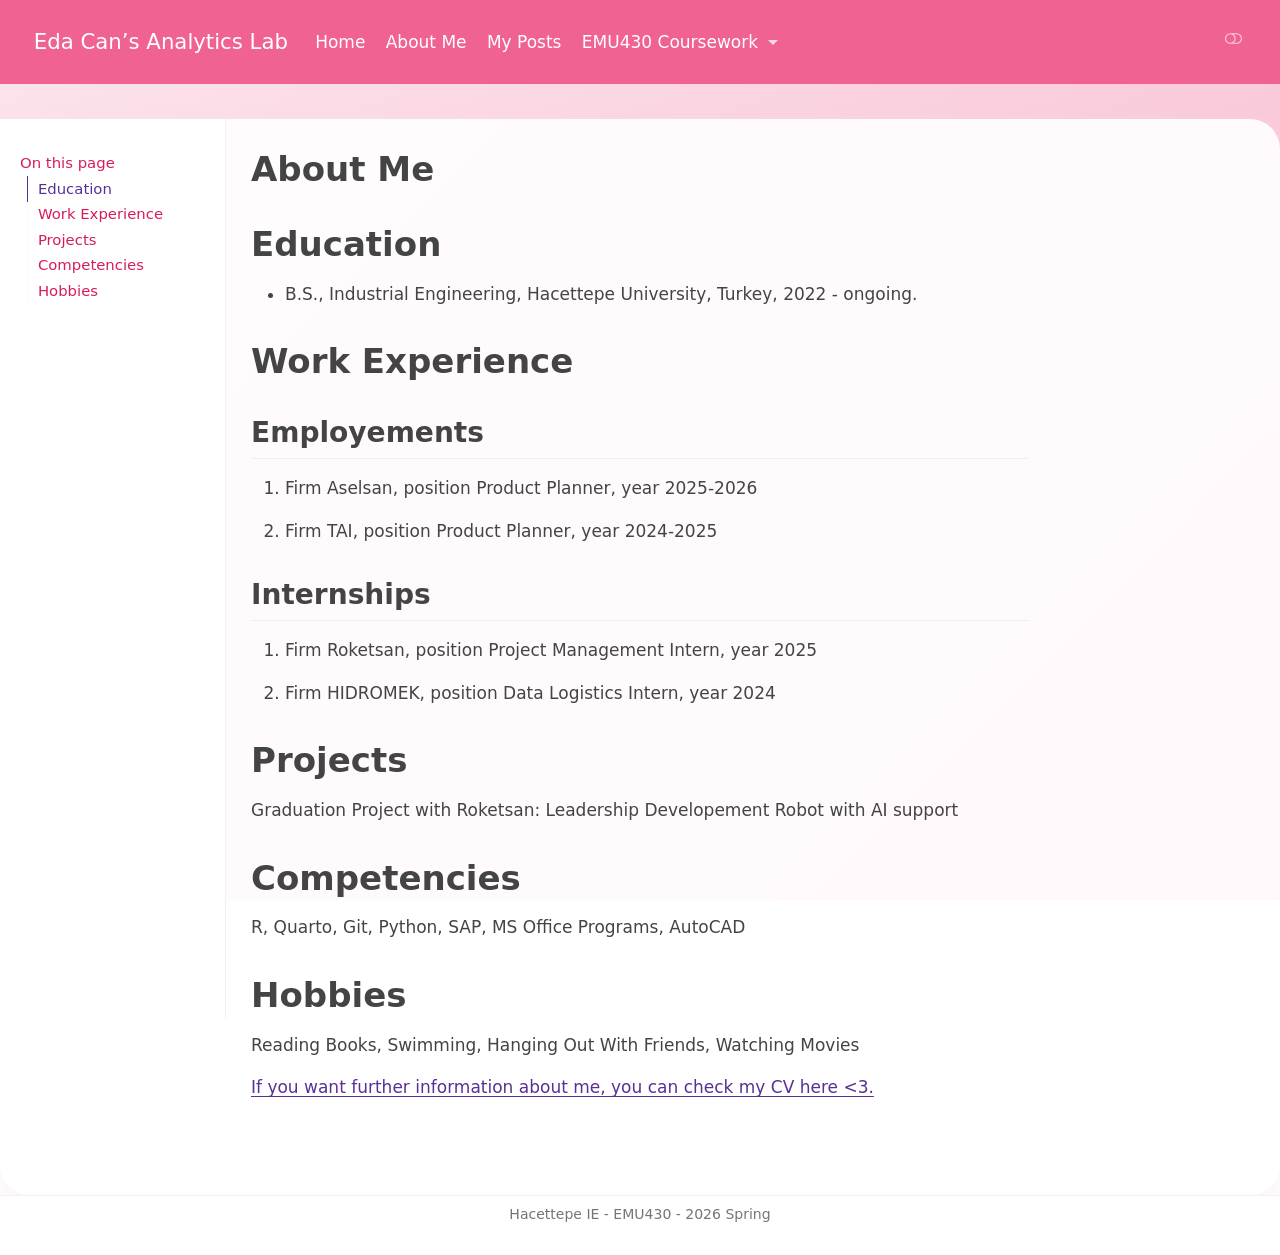
==== docs/about.html @ 74fe5d1b "Final version of Assignment 1 with seminar notes and pink theme" ====
<!DOCTYPE html>
<html xmlns="http://www.w3.org/1999/xhtml" lang="en" xml:lang="en"><head>

<meta charset="utf-8">
<meta name="generator" content="quarto-1.8.25">

<meta name="viewport" content="width=device-width, initial-scale=1.0, user-scalable=yes">


<title>About Me – Eda Can’s Analytics Lab</title>
<style>
code{white-space: pre-wrap;}
span.smallcaps{font-variant: small-caps;}
div.columns{display: flex; gap: min(4vw, 1.5em);}
div.column{flex: auto; overflow-x: auto;}
div.hanging-indent{margin-left: 1.5em; text-indent: -1.5em;}
ul.task-list{list-style: none;}
ul.task-list li input[type="checkbox"] {
  width: 0.8em;
  margin: 0 0.8em 0.2em -1em; /* quarto-specific, see https://github.com/quarto-dev/quarto-cli/issues/4556 */ 
  vertical-align: middle;
}
</style>


<script src="site_libs/quarto-nav/quarto-nav.js"></script>
<script src="site_libs/quarto-nav/headroom.min.js"></script>
<script src="site_libs/clipboard/clipboard.min.js"></script>
<script src="site_libs/quarto-search/autocomplete.umd.js"></script>
<script src="site_libs/quarto-search/fuse.min.js"></script>
<script src="site_libs/quarto-search/quarto-search.js"></script>
<meta name="quarto:offset" content="./">
<script src="site_libs/quarto-html/quarto.js" type="module"></script>
<script src="site_libs/quarto-html/tabsets/tabsets.js" type="module"></script>
<script src="site_libs/quarto-html/axe/axe-check.js" type="module"></script>
<script src="site_libs/quarto-html/popper.min.js"></script>
<script src="site_libs/quarto-html/tippy.umd.min.js"></script>
<script src="site_libs/quarto-html/anchor.min.js"></script>
<link href="site_libs/quarto-html/tippy.css" rel="stylesheet">
<link href="site_libs/quarto-html/quarto-syntax-highlighting-7b89279ff1a6dce999919e0e67d4d9ec.css" rel="stylesheet" class="quarto-color-scheme" id="quarto-text-highlighting-styles">
<link href="site_libs/quarto-html/quarto-syntax-highlighting-dark-707d8167ce6003fca903bfe2be84ab7f.css" rel="stylesheet" class="quarto-color-scheme quarto-color-alternate" id="quarto-text-highlighting-styles">
<link href="site_libs/quarto-html/quarto-syntax-highlighting-7b89279ff1a6dce999919e0e67d4d9ec.css" rel="stylesheet" class="quarto-color-scheme-extra" id="quarto-text-highlighting-styles">
<script src="site_libs/bootstrap/bootstrap.min.js"></script>
<link href="site_libs/bootstrap/bootstrap-icons.css" rel="stylesheet">
<link href="site_libs/bootstrap/bootstrap-91e7568c61d9533fae35b7e2902f9267.min.css" rel="stylesheet" append-hash="true" class="quarto-color-scheme" id="quarto-bootstrap" data-mode="light">
<link href="site_libs/bootstrap/bootstrap-dark-700db516d7b06980125e619fb1ae2ac9.min.css" rel="stylesheet" append-hash="true" class="quarto-color-scheme quarto-color-alternate" id="quarto-bootstrap" data-mode="dark">
<link href="site_libs/bootstrap/bootstrap-91e7568c61d9533fae35b7e2902f9267.min.css" rel="stylesheet" append-hash="true" class="quarto-color-scheme-extra" id="quarto-bootstrap" data-mode="light">
<script id="quarto-search-options" type="application/json">{
  "location": "navbar",
  "copy-button": false,
  "collapse-after": 3,
  "panel-placement": "end",
  "type": "overlay",
  "limit": 50,
  "keyboard-shortcut": [
    "f",
    "/",
    "s"
  ],
  "show-item-context": false,
  "language": {
    "search-no-results-text": "No results",
    "search-matching-documents-text": "matching documents",
    "search-copy-link-title": "Copy link to search",
    "search-hide-matches-text": "Hide additional matches",
    "search-more-match-text": "more match in this document",
    "search-more-matches-text": "more matches in this document",
    "search-clear-button-title": "Clear",
    "search-text-placeholder": "",
    "search-detached-cancel-button-title": "Cancel",
    "search-submit-button-title": "Submit",
    "search-label": "Search"
  }
}</script>


<link rel="stylesheet" href="styles.css">
</head>

<body class="docked nav-fixed quarto-light"><script id="quarto-html-before-body" type="application/javascript">
    const toggleBodyColorMode = (bsSheetEl) => {
      const mode = bsSheetEl.getAttribute("data-mode");
      const bodyEl = window.document.querySelector("body");
      if (mode === "dark") {
        bodyEl.classList.add("quarto-dark");
        bodyEl.classList.remove("quarto-light");
      } else {
        bodyEl.classList.add("quarto-light");
        bodyEl.classList.remove("quarto-dark");
      }
    }
    const toggleBodyColorPrimary = () => {
      const bsSheetEl = window.document.querySelector("link#quarto-bootstrap:not([rel=disabled-stylesheet])");
      if (bsSheetEl) {
        toggleBodyColorMode(bsSheetEl);
      }
    }
    const setColorSchemeToggle = (alternate) => {
      const toggles = window.document.querySelectorAll('.quarto-color-scheme-toggle');
      for (let i=0; i < toggles.length; i++) {
        const toggle = toggles[i];
        if (toggle) {
          if (alternate) {
            toggle.classList.add("alternate");
          } else {
            toggle.classList.remove("alternate");
          }
        }
      }
    };
    const toggleColorMode = (alternate) => {
      // Switch the stylesheets
      const primaryStylesheets = window.document.querySelectorAll('link.quarto-color-scheme:not(.quarto-color-alternate)');
      const alternateStylesheets = window.document.querySelectorAll('link.quarto-color-scheme.quarto-color-alternate');
      manageTransitions('#quarto-margin-sidebar .nav-link', false);
      if (alternate) {
        // note: dark is layered on light, we don't disable primary!
        enableStylesheet(alternateStylesheets);
        for (const sheetNode of alternateStylesheets) {
          if (sheetNode.id === "quarto-bootstrap") {
            toggleBodyColorMode(sheetNode);
          }
        }
      } else {
        disableStylesheet(alternateStylesheets);
        enableStylesheet(primaryStylesheets)
        toggleBodyColorPrimary();
      }
      manageTransitions('#quarto-margin-sidebar .nav-link', true);
      // Switch the toggles
      setColorSchemeToggle(alternate)
      // Hack to workaround the fact that safari doesn't
      // properly recolor the scrollbar when toggling (#1455)
      if (navigator.userAgent.indexOf('Safari') > 0 && navigator.userAgent.indexOf('Chrome') == -1) {
        manageTransitions("body", false);
        window.scrollTo(0, 1);
        setTimeout(() => {
          window.scrollTo(0, 0);
          manageTransitions("body", true);
        }, 40);
      }
    }
    const disableStylesheet = (stylesheets) => {
      for (let i=0; i < stylesheets.length; i++) {
        const stylesheet = stylesheets[i];
        stylesheet.rel = 'disabled-stylesheet';
      }
    }
    const enableStylesheet = (stylesheets) => {
      for (let i=0; i < stylesheets.length; i++) {
        const stylesheet = stylesheets[i];
        if(stylesheet.rel !== 'stylesheet') { // for Chrome, which will still FOUC without this check
          stylesheet.rel = 'stylesheet';
        }
      }
    }
    const manageTransitions = (selector, allowTransitions) => {
      const els = window.document.querySelectorAll(selector);
      for (let i=0; i < els.length; i++) {
        const el = els[i];
        if (allowTransitions) {
          el.classList.remove('notransition');
        } else {
          el.classList.add('notransition');
        }
      }
    }
    const isFileUrl = () => {
      return window.location.protocol === 'file:';
    }
    const hasAlternateSentinel = () => {
      let styleSentinel = getColorSchemeSentinel();
      if (styleSentinel !== null) {
        return styleSentinel === "alternate";
      } else {
        return false;
      }
    }
    const setStyleSentinel = (alternate) => {
      const value = alternate ? "alternate" : "default";
      if (!isFileUrl()) {
        window.localStorage.setItem("quarto-color-scheme", value);
      } else {
        localAlternateSentinel = value;
      }
    }
    const getColorSchemeSentinel = () => {
      if (!isFileUrl()) {
        const storageValue = window.localStorage.getItem("quarto-color-scheme");
        return storageValue != null ? storageValue : localAlternateSentinel;
      } else {
        return localAlternateSentinel;
      }
    }
    const toggleGiscusIfUsed = (isAlternate, darkModeDefault) => {
      const baseTheme = document.querySelector('#giscus-base-theme')?.value ?? 'light';
      const alternateTheme = document.querySelector('#giscus-alt-theme')?.value ?? 'dark';
      let newTheme = '';
      if(authorPrefersDark) {
        newTheme = isAlternate ? baseTheme : alternateTheme;
      } else {
        newTheme = isAlternate ? alternateTheme : baseTheme;
      }
      const changeGiscusTheme = () => {
        // From: https://github.com/giscus/giscus/issues/336
        const sendMessage = (message) => {
          const iframe = document.querySelector('iframe.giscus-frame');
          if (!iframe) return;
          iframe.contentWindow.postMessage({ giscus: message }, 'https://giscus.app');
        }
        sendMessage({
          setConfig: {
            theme: newTheme
          }
        });
      }
      const isGiscussLoaded = window.document.querySelector('iframe.giscus-frame') !== null;
      if (isGiscussLoaded) {
        changeGiscusTheme();
      }
    };
    const authorPrefersDark = false;
    const darkModeDefault = authorPrefersDark;
      document.querySelector('link#quarto-text-highlighting-styles.quarto-color-scheme-extra').rel = 'disabled-stylesheet';
      document.querySelector('link#quarto-bootstrap.quarto-color-scheme-extra').rel = 'disabled-stylesheet';
    let localAlternateSentinel = darkModeDefault ? 'alternate' : 'default';
    // Dark / light mode switch
    window.quartoToggleColorScheme = () => {
      // Read the current dark / light value
      let toAlternate = !hasAlternateSentinel();
      toggleColorMode(toAlternate);
      setStyleSentinel(toAlternate);
      toggleGiscusIfUsed(toAlternate, darkModeDefault);
      window.dispatchEvent(new Event('resize'));
    };
    // Switch to dark mode if need be
    if (hasAlternateSentinel()) {
      toggleColorMode(true);
    } else {
      toggleColorMode(false);
    }
  </script>

<div id="quarto-search-results"></div>
  <header id="quarto-header" class="headroom fixed-top">
    <nav class="navbar navbar-expand-lg " data-bs-theme="dark">
      <div class="navbar-container container-fluid">
      <div class="navbar-brand-container mx-auto">
    <a href="./index.html" class="navbar-brand navbar-brand-logo">
    </a>
    <a class="navbar-brand" href="./index.html">
    <span class="navbar-title">Eda Can’s Analytics Lab</span>
    </a>
  </div>
            <div id="quarto-search" class="" title="Search"></div>
          <button class="navbar-toggler" type="button" data-bs-toggle="collapse" data-bs-target="#navbarCollapse" aria-controls="navbarCollapse" role="menu" aria-expanded="false" aria-label="Toggle navigation" onclick="if (window.quartoToggleHeadroom) { window.quartoToggleHeadroom(); }">
  <span class="navbar-toggler-icon"></span>
</button>
          <div class="collapse navbar-collapse" id="navbarCollapse">
            <ul class="navbar-nav navbar-nav-scroll me-auto">
  <li class="nav-item">
    <a class="nav-link" href="./index.html"> 
<span class="menu-text">Home</span></a>
  </li>  
  <li class="nav-item">
    <a class="nav-link active" href="./about.html" aria-current="page"> 
<span class="menu-text">About Me</span></a>
  </li>  
  <li class="nav-item">
    <a class="nav-link" href="./posts.html"> 
<span class="menu-text">My Posts</span></a>
  </li>  
  <li class="nav-item dropdown ">
    <a class="nav-link dropdown-toggle" href="#" id="nav-menu-emu430-coursework" role="link" data-bs-toggle="dropdown" aria-expanded="false">
 <span class="menu-text">EMU430 Coursework</span>
    </a>
    <ul class="dropdown-menu" aria-labelledby="nav-menu-emu430-coursework">    
        <li>
    <a class="dropdown-item" href="./assignments.html">
 <span class="dropdown-text">Assignments</span></a>
  </li>  
        <li>
    <a class="dropdown-item" href="./project.html">
 <span class="dropdown-text">Project</span></a>
  </li>  
    </ul>
  </li>
</ul>
          </div> <!-- /navcollapse -->
            <div class="quarto-navbar-tools tools-wide">
    <a href="https://twitter.com" title="" class="quarto-navigation-tool px-1" aria-label=""><i class="bi bi-github"></i></a>
    <a href="https://twitter.com" title="" class="quarto-navigation-tool px-1" aria-label=""><i class="bi bi-twitter"></i></a>
    <a href="https://linkedin.com" title="" class="quarto-navigation-tool px-1" aria-label=""><i class="bi bi-linkedin"></i></a>
  <a href="" class="quarto-color-scheme-toggle quarto-navigation-tool  px-1" onclick="window.quartoToggleColorScheme(); return false;" title="Toggle dark mode"><i class="bi"></i></a>
</div>
      </div> <!-- /container-fluid -->
    </nav>
</header>
<!-- content -->
<div id="quarto-content" class="quarto-container page-columns page-rows-contents page-layout-article page-navbar">
<!-- sidebar -->
  <nav id="quarto-sidebar" class="sidebar collapse collapse-horizontal quarto-sidebar-collapse-item sidebar-navigation docked overflow-auto">
    <nav id="TOC" role="doc-toc" class="toc-active">
    <h2 id="toc-title">On this page</h2>
   
  <ul>
  <li><a href="#education" id="toc-education" class="nav-link active" data-scroll-target="#education">Education</a></li>
  <li><a href="#work-experience" id="toc-work-experience" class="nav-link" data-scroll-target="#work-experience">Work Experience</a>
  <ul class="collapse">
  <li><a href="#employements" id="toc-employements" class="nav-link" data-scroll-target="#employements">Employements</a></li>
  <li><a href="#internships" id="toc-internships" class="nav-link" data-scroll-target="#internships">Internships</a></li>
  </ul></li>
  <li><a href="#projects" id="toc-projects" class="nav-link" data-scroll-target="#projects">Projects</a></li>
  <li><a href="#competencies" id="toc-competencies" class="nav-link" data-scroll-target="#competencies">Competencies</a></li>
  <li><a href="#hobbies" id="toc-hobbies" class="nav-link" data-scroll-target="#hobbies">Hobbies</a></li>
  </ul>
</nav>
</nav>
<div id="quarto-sidebar-glass" class="quarto-sidebar-collapse-item" data-bs-toggle="collapse" data-bs-target=".quarto-sidebar-collapse-item"></div>
<!-- margin-sidebar -->
    <div id="quarto-margin-sidebar" class="sidebar margin-sidebar zindex-bottom">
    </div>
<!-- main -->
<main class="content" id="quarto-document-content">


<header id="title-block-header" class="quarto-title-block default">
<div class="quarto-title">
<h1 class="title">About Me</h1>
</div>



<div class="quarto-title-meta">

    
  
    
  </div>
  


</header>


<section id="education" class="level1">
<h1>Education</h1>
<ul>
<li>B.S., Industrial Engineering, Hacettepe University, Turkey, 2022 - ongoing.</li>
</ul>
</section>
<section id="work-experience" class="level1">
<h1>Work Experience</h1>
<section id="employements" class="level2">
<h2 class="anchored" data-anchor-id="employements">Employements</h2>
<ol type="1">
<li><p>Firm Aselsan, position Product Planner, year 2025-2026</p></li>
<li><p>Firm TAI, position Product Planner, year 2024-2025</p></li>
</ol>
</section>
<section id="internships" class="level2">
<h2 class="anchored" data-anchor-id="internships">Internships</h2>
<ol type="1">
<li><p>Firm Roketsan, position Project Management Intern, year 2025</p></li>
<li><p>Firm HIDROMEK, position Data Logistics Intern, year 2024</p></li>
</ol>
</section>
</section>
<section id="projects" class="level1">
<h1>Projects</h1>
<p>Graduation Project with Roketsan: Leadership Developement Robot with AI support</p>
</section>
<section id="competencies" class="level1">
<h1>Competencies</h1>
<p>R, Quarto, Git, Python, SAP, MS Office Programs, AutoCAD</p>
</section>
<section id="hobbies" class="level1">
<h1>Hobbies</h1>
<p>Reading Books, Swimming, Hanging Out With Friends, Watching Movies</p>
<p><a href="cv.pdf">If you want further information about me, you can check my CV here &lt;3.</a></p>


</section>

<a onclick="window.scrollTo(0, 0); return false;" role="button" id="quarto-back-to-top"><i class="bi bi-arrow-up"></i> Back to top</a></main> <!-- /main -->
<script id="quarto-html-after-body" type="application/javascript">
  window.document.addEventListener("DOMContentLoaded", function (event) {
    // Ensure there is a toggle, if there isn't float one in the top right
    if (window.document.querySelector('.quarto-color-scheme-toggle') === null) {
      const a = window.document.createElement('a');
      a.classList.add('top-right');
      a.classList.add('quarto-color-scheme-toggle');
      a.href = "";
      a.onclick = function() { try { window.quartoToggleColorScheme(); } catch {} return false; };
      const i = window.document.createElement("i");
      i.classList.add('bi');
      a.appendChild(i);
      window.document.body.appendChild(a);
    }
    setColorSchemeToggle(hasAlternateSentinel())
    const icon = "";
    const anchorJS = new window.AnchorJS();
    anchorJS.options = {
      placement: 'right',
      icon: icon
    };
    anchorJS.add('.anchored');
    const isCodeAnnotation = (el) => {
      for (const clz of el.classList) {
        if (clz.startsWith('code-annotation-')) {                     
          return true;
        }
      }
      return false;
    }
    const onCopySuccess = function(e) {
      // button target
      const button = e.trigger;
      // don't keep focus
      button.blur();
      // flash "checked"
      button.classList.add('code-copy-button-checked');
      var currentTitle = button.getAttribute("title");
      button.setAttribute("title", "Copied!");
      let tooltip;
      if (window.bootstrap) {
        button.setAttribute("data-bs-toggle", "tooltip");
        button.setAttribute("data-bs-placement", "left");
        button.setAttribute("data-bs-title", "Copied!");
        tooltip = new bootstrap.Tooltip(button, 
          { trigger: "manual", 
            customClass: "code-copy-button-tooltip",
            offset: [0, -8]});
        tooltip.show();    
      }
      setTimeout(function() {
        if (tooltip) {
          tooltip.hide();
          button.removeAttribute("data-bs-title");
          button.removeAttribute("data-bs-toggle");
          button.removeAttribute("data-bs-placement");
        }
        button.setAttribute("title", currentTitle);
        button.classList.remove('code-copy-button-checked');
      }, 1000);
      // clear code selection
      e.clearSelection();
    }
    const getTextToCopy = function(trigger) {
      const outerScaffold = trigger.parentElement.cloneNode(true);
      const codeEl = outerScaffold.querySelector('code');
      for (const childEl of codeEl.children) {
        if (isCodeAnnotation(childEl)) {
          childEl.remove();
        }
      }
      return codeEl.innerText;
    }
    const clipboard = new window.ClipboardJS('.code-copy-button:not([data-in-quarto-modal])', {
      text: getTextToCopy
    });
    clipboard.on('success', onCopySuccess);
    if (window.document.getElementById('quarto-embedded-source-code-modal')) {
      const clipboardModal = new window.ClipboardJS('.code-copy-button[data-in-quarto-modal]', {
        text: getTextToCopy,
        container: window.document.getElementById('quarto-embedded-source-code-modal')
      });
      clipboardModal.on('success', onCopySuccess);
    }
      var localhostRegex = new RegExp(/^(?:http|https):\/\/localhost\:?[0-9]*\//);
      var mailtoRegex = new RegExp(/^mailto:/);
        var filterRegex = new RegExp('/' + window.location.host + '/');
      var isInternal = (href) => {
          return filterRegex.test(href) || localhostRegex.test(href) || mailtoRegex.test(href);
      }
      // Inspect non-navigation links and adorn them if external
     var links = window.document.querySelectorAll('a[href]:not(.nav-link):not(.navbar-brand):not(.toc-action):not(.sidebar-link):not(.sidebar-item-toggle):not(.pagination-link):not(.no-external):not([aria-hidden]):not(.dropdown-item):not(.quarto-navigation-tool):not(.about-link)');
      for (var i=0; i<links.length; i++) {
        const link = links[i];
        if (!isInternal(link.href)) {
          // undo the damage that might have been done by quarto-nav.js in the case of
          // links that we want to consider external
          if (link.dataset.originalHref !== undefined) {
            link.href = link.dataset.originalHref;
          }
        }
      }
    function tippyHover(el, contentFn, onTriggerFn, onUntriggerFn) {
      const config = {
        allowHTML: true,
        maxWidth: 500,
        delay: 100,
        arrow: false,
        appendTo: function(el) {
            return el.parentElement;
        },
        interactive: true,
        interactiveBorder: 10,
        theme: 'quarto',
        placement: 'bottom-start',
      };
      if (contentFn) {
        config.content = contentFn;
      }
      if (onTriggerFn) {
        config.onTrigger = onTriggerFn;
      }
      if (onUntriggerFn) {
        config.onUntrigger = onUntriggerFn;
      }
      window.tippy(el, config); 
    }
    const noterefs = window.document.querySelectorAll('a[role="doc-noteref"]');
    for (var i=0; i<noterefs.length; i++) {
      const ref = noterefs[i];
      tippyHover(ref, function() {
        // use id or data attribute instead here
        let href = ref.getAttribute('data-footnote-href') || ref.getAttribute('href');
        try { href = new URL(href).hash; } catch {}
        const id = href.replace(/^#\/?/, "");
        const note = window.document.getElementById(id);
        if (note) {
          return note.innerHTML;
        } else {
          return "";
        }
      });
    }
    const xrefs = window.document.querySelectorAll('a.quarto-xref');
    const processXRef = (id, note) => {
      // Strip column container classes
      const stripColumnClz = (el) => {
        el.classList.remove("page-full", "page-columns");
        if (el.children) {
          for (const child of el.children) {
            stripColumnClz(child);
          }
        }
      }
      stripColumnClz(note)
      if (id === null || id.startsWith('sec-')) {
        // Special case sections, only their first couple elements
        const container = document.createElement("div");
        if (note.children && note.children.length > 2) {
          container.appendChild(note.children[0].cloneNode(true));
          for (let i = 1; i < note.children.length; i++) {
            const child = note.children[i];
            if (child.tagName === "P" && child.innerText === "") {
              continue;
            } else {
              container.appendChild(child.cloneNode(true));
              break;
            }
          }
          if (window.Quarto?.typesetMath) {
            window.Quarto.typesetMath(container);
          }
          return container.innerHTML
        } else {
          if (window.Quarto?.typesetMath) {
            window.Quarto.typesetMath(note);
          }
          return note.innerHTML;
        }
      } else {
        // Remove any anchor links if they are present
        const anchorLink = note.querySelector('a.anchorjs-link');
        if (anchorLink) {
          anchorLink.remove();
        }
        if (window.Quarto?.typesetMath) {
          window.Quarto.typesetMath(note);
        }
        if (note.classList.contains("callout")) {
          return note.outerHTML;
        } else {
          return note.innerHTML;
        }
      }
    }
    for (var i=0; i<xrefs.length; i++) {
      const xref = xrefs[i];
      tippyHover(xref, undefined, function(instance) {
        instance.disable();
        let url = xref.getAttribute('href');
        let hash = undefined; 
        if (url.startsWith('#')) {
          hash = url;
        } else {
          try { hash = new URL(url).hash; } catch {}
        }
        if (hash) {
          const id = hash.replace(/^#\/?/, "");
          const note = window.document.getElementById(id);
          if (note !== null) {
            try {
              const html = processXRef(id, note.cloneNode(true));
              instance.setContent(html);
            } finally {
              instance.enable();
              instance.show();
            }
          } else {
            // See if we can fetch this
            fetch(url.split('#')[0])
            .then(res => res.text())
            .then(html => {
              const parser = new DOMParser();
              const htmlDoc = parser.parseFromString(html, "text/html");
              const note = htmlDoc.getElementById(id);
              if (note !== null) {
                const html = processXRef(id, note);
                instance.setContent(html);
              } 
            }).finally(() => {
              instance.enable();
              instance.show();
            });
          }
        } else {
          // See if we can fetch a full url (with no hash to target)
          // This is a special case and we should probably do some content thinning / targeting
          fetch(url)
          .then(res => res.text())
          .then(html => {
            const parser = new DOMParser();
            const htmlDoc = parser.parseFromString(html, "text/html");
            const note = htmlDoc.querySelector('main.content');
            if (note !== null) {
              // This should only happen for chapter cross references
              // (since there is no id in the URL)
              // remove the first header
              if (note.children.length > 0 && note.children[0].tagName === "HEADER") {
                note.children[0].remove();
              }
              const html = processXRef(null, note);
              instance.setContent(html);
            } 
          }).finally(() => {
            instance.enable();
            instance.show();
          });
        }
      }, function(instance) {
      });
    }
        let selectedAnnoteEl;
        const selectorForAnnotation = ( cell, annotation) => {
          let cellAttr = 'data-code-cell="' + cell + '"';
          let lineAttr = 'data-code-annotation="' +  annotation + '"';
          const selector = 'span[' + cellAttr + '][' + lineAttr + ']';
          return selector;
        }
        const selectCodeLines = (annoteEl) => {
          const doc = window.document;
          const targetCell = annoteEl.getAttribute("data-target-cell");
          const targetAnnotation = annoteEl.getAttribute("data-target-annotation");
          const annoteSpan = window.document.querySelector(selectorForAnnotation(targetCell, targetAnnotation));
          const lines = annoteSpan.getAttribute("data-code-lines").split(",");
          const lineIds = lines.map((line) => {
            return targetCell + "-" + line;
          })
          let top = null;
          let height = null;
          let parent = null;
          if (lineIds.length > 0) {
              //compute the position of the single el (top and bottom and make a div)
              const el = window.document.getElementById(lineIds[0]);
              top = el.offsetTop;
              height = el.offsetHeight;
              parent = el.parentElement.parentElement;
            if (lineIds.length > 1) {
              const lastEl = window.document.getElementById(lineIds[lineIds.length - 1]);
              const bottom = lastEl.offsetTop + lastEl.offsetHeight;
              height = bottom - top;
            }
            if (top !== null && height !== null && parent !== null) {
              // cook up a div (if necessary) and position it 
              let div = window.document.getElementById("code-annotation-line-highlight");
              if (div === null) {
                div = window.document.createElement("div");
                div.setAttribute("id", "code-annotation-line-highlight");
                div.style.position = 'absolute';
                parent.appendChild(div);
              }
              div.style.top = top - 2 + "px";
              div.style.height = height + 4 + "px";
              div.style.left = 0;
              let gutterDiv = window.document.getElementById("code-annotation-line-highlight-gutter");
              if (gutterDiv === null) {
                gutterDiv = window.document.createElement("div");
                gutterDiv.setAttribute("id", "code-annotation-line-highlight-gutter");
                gutterDiv.style.position = 'absolute';
                const codeCell = window.document.getElementById(targetCell);
                const gutter = codeCell.querySelector('.code-annotation-gutter');
                gutter.appendChild(gutterDiv);
              }
              gutterDiv.style.top = top - 2 + "px";
              gutterDiv.style.height = height + 4 + "px";
            }
            selectedAnnoteEl = annoteEl;
          }
        };
        const unselectCodeLines = () => {
          const elementsIds = ["code-annotation-line-highlight", "code-annotation-line-highlight-gutter"];
          elementsIds.forEach((elId) => {
            const div = window.document.getElementById(elId);
            if (div) {
              div.remove();
            }
          });
          selectedAnnoteEl = undefined;
        };
          // Handle positioning of the toggle
      window.addEventListener(
        "resize",
        throttle(() => {
          elRect = undefined;
          if (selectedAnnoteEl) {
            selectCodeLines(selectedAnnoteEl);
          }
        }, 10)
      );
      function throttle(fn, ms) {
      let throttle = false;
      let timer;
        return (...args) => {
          if(!throttle) { // first call gets through
              fn.apply(this, args);
              throttle = true;
          } else { // all the others get throttled
              if(timer) clearTimeout(timer); // cancel #2
              timer = setTimeout(() => {
                fn.apply(this, args);
                timer = throttle = false;
              }, ms);
          }
        };
      }
        // Attach click handler to the DT
        const annoteDls = window.document.querySelectorAll('dt[data-target-cell]');
        for (const annoteDlNode of annoteDls) {
          annoteDlNode.addEventListener('click', (event) => {
            const clickedEl = event.target;
            if (clickedEl !== selectedAnnoteEl) {
              unselectCodeLines();
              const activeEl = window.document.querySelector('dt[data-target-cell].code-annotation-active');
              if (activeEl) {
                activeEl.classList.remove('code-annotation-active');
              }
              selectCodeLines(clickedEl);
              clickedEl.classList.add('code-annotation-active');
            } else {
              // Unselect the line
              unselectCodeLines();
              clickedEl.classList.remove('code-annotation-active');
            }
          });
        }
    const findCites = (el) => {
      const parentEl = el.parentElement;
      if (parentEl) {
        const cites = parentEl.dataset.cites;
        if (cites) {
          return {
            el,
            cites: cites.split(' ')
          };
        } else {
          return findCites(el.parentElement)
        }
      } else {
        return undefined;
      }
    };
    var bibliorefs = window.document.querySelectorAll('a[role="doc-biblioref"]');
    for (var i=0; i<bibliorefs.length; i++) {
      const ref = bibliorefs[i];
      const citeInfo = findCites(ref);
      if (citeInfo) {
        tippyHover(citeInfo.el, function() {
          var popup = window.document.createElement('div');
          citeInfo.cites.forEach(function(cite) {
            var citeDiv = window.document.createElement('div');
            citeDiv.classList.add('hanging-indent');
            citeDiv.classList.add('csl-entry');
            var biblioDiv = window.document.getElementById('ref-' + cite);
            if (biblioDiv) {
              citeDiv.innerHTML = biblioDiv.innerHTML;
            }
            popup.appendChild(citeDiv);
          });
          return popup.innerHTML;
        });
      }
    }
  });
  </script>
</div> <!-- /content -->
<footer class="footer">
  <div class="nav-footer">
    <div class="nav-footer-left">
      &nbsp;
    </div>   
    <div class="nav-footer-center">
<p>Hacettepe IE - EMU430 - 2026 Spring</p>
</div>
    <div class="nav-footer-right">
      &nbsp;
    </div>
  </div>
</footer>




</body></html>
---- docs/site_libs/quarto-html/quarto-syntax-highlighting-7b89279ff1a6dce999919e0e67d4d9ec.css ----
/* quarto syntax highlight colors */
:root {
  --quarto-hl-ot-color: #003B4F;
  --quarto-hl-at-color: #657422;
  --quarto-hl-ss-color: #20794D;
  --quarto-hl-an-color: #5E5E5E;
  --quarto-hl-fu-color: #4758AB;
  --quarto-hl-st-color: #20794D;
  --quarto-hl-cf-color: #003B4F;
  --quarto-hl-op-color: #5E5E5E;
  --quarto-hl-er-color: #AD0000;
  --quarto-hl-bn-color: #AD0000;
  --quarto-hl-al-color: #AD0000;
  --quarto-hl-va-color: #111111;
  --quarto-hl-bu-color: inherit;
  --quarto-hl-ex-color: inherit;
  --quarto-hl-pp-color: #AD0000;
  --quarto-hl-in-color: #5E5E5E;
  --quarto-hl-vs-color: #20794D;
  --quarto-hl-wa-color: #5E5E5E;
  --quarto-hl-do-color: #5E5E5E;
  --quarto-hl-im-color: #00769E;
  --quarto-hl-ch-color: #20794D;
  --quarto-hl-dt-color: #AD0000;
  --quarto-hl-fl-color: #AD0000;
  --quarto-hl-co-color: #5E5E5E;
  --quarto-hl-cv-color: #5E5E5E;
  --quarto-hl-cn-color: #8f5902;
  --quarto-hl-sc-color: #5E5E5E;
  --quarto-hl-dv-color: #AD0000;
  --quarto-hl-kw-color: #003B4F;
}

/* other quarto variables */
:root {
  --quarto-font-monospace: SFMono-Regular, Menlo, Monaco, Consolas, "Liberation Mono", "Courier New", monospace;
}

/* syntax highlight based on Pandoc's rules */
pre > code.sourceCode > span {
  color: #003B4F;
}

code.sourceCode > span {
  color: #003B4F;
}

div.sourceCode,
div.sourceCode pre.sourceCode {
  color: #003B4F;
}

/* Normal */
code span {
  color: #003B4F;
}

/* Alert */
code span.al {
  color: #AD0000;
  font-style: inherit;
}

/* Annotation */
code span.an {
  color: #5E5E5E;
  font-style: inherit;
}

/* Attribute */
code span.at {
  color: #657422;
  font-style: inherit;
}

/* BaseN */
code span.bn {
  color: #AD0000;
  font-style: inherit;
}

/* BuiltIn */
code span.bu {
  font-style: inherit;
}

/* ControlFlow */
code span.cf {
  color: #003B4F;
  font-weight: bold;
  font-style: inherit;
}

/* Char */
code span.ch {
  color: #20794D;
  font-style: inherit;
}

/* Constant */
code span.cn {
  color: #8f5902;
  font-style: inherit;
}

/* Comment */
code span.co {
  color: #5E5E5E;
  font-style: inherit;
}

/* CommentVar */
code span.cv {
  color: #5E5E5E;
  font-style: italic;
}

/* Documentation */
code span.do {
  color: #5E5E5E;
  font-style: italic;
}

/* DataType */
code span.dt {
  color: #AD0000;
  font-style: inherit;
}

/* DecVal */
code span.dv {
  color: #AD0000;
  font-style: inherit;
}

/* Error */
code span.er {
  color: #AD0000;
  font-style: inherit;
}

/* Extension */
code span.ex {
  font-style: inherit;
}

/* Float */
code span.fl {
  color: #AD0000;
  font-style: inherit;
}

/* Function */
code span.fu {
  color: #4758AB;
  font-style: inherit;
}

/* Import */
code span.im {
  color: #00769E;
  font-style: inherit;
}

/* Information */
code span.in {
  color: #5E5E5E;
  font-style: inherit;
}

/* Keyword */
code span.kw {
  color: #003B4F;
  font-weight: bold;
  font-style: inherit;
}

/* Operator */
code span.op {
  color: #5E5E5E;
  font-style: inherit;
}

/* Other */
code span.ot {
  color: #003B4F;
  font-style: inherit;
}

/* Preprocessor */
code span.pp {
  color: #AD0000;
  font-style: inherit;
}

/* SpecialChar */
code span.sc {
  color: #5E5E5E;
  font-style: inherit;
}

/* SpecialString */
code span.ss {
  color: #20794D;
  font-style: inherit;
}

/* String */
code span.st {
  color: #20794D;
  font-style: inherit;
}

/* Variable */
code span.va {
  color: #111111;
  font-style: inherit;
}

/* VerbatimString */
code span.vs {
  color: #20794D;
  font-style: inherit;
}

/* Warning */
code span.wa {
  color: #5E5E5E;
  font-style: italic;
}

.prevent-inlining {
  content: "</";
}

/*# sourceMappingURL=3944bc705cfaf4c80e56f77c5205168a.css.map */
---- docs/site_libs/quarto-html/quarto-syntax-highlighting-dark-707d8167ce6003fca903bfe2be84ab7f.css ----
/* quarto syntax highlight colors */
:root {
  --quarto-hl-al-color: #f07178;
  --quarto-hl-an-color: #d4d0ab;
  --quarto-hl-at-color: #00e0e0;
  --quarto-hl-bn-color: #d4d0ab;
  --quarto-hl-bu-color: #abe338;
  --quarto-hl-ch-color: #abe338;
  --quarto-hl-co-color: #f8f8f2;
  --quarto-hl-cv-color: #ffd700;
  --quarto-hl-cn-color: #ffd700;
  --quarto-hl-cf-color: #ffa07a;
  --quarto-hl-dt-color: #ffa07a;
  --quarto-hl-dv-color: #d4d0ab;
  --quarto-hl-do-color: #f8f8f2;
  --quarto-hl-er-color: #f07178;
  --quarto-hl-ex-color: #00e0e0;
  --quarto-hl-fl-color: #d4d0ab;
  --quarto-hl-fu-color: #ffa07a;
  --quarto-hl-im-color: #abe338;
  --quarto-hl-in-color: #d4d0ab;
  --quarto-hl-kw-color: #ffa07a;
  --quarto-hl-op-color: #ffa07a;
  --quarto-hl-ot-color: #00e0e0;
  --quarto-hl-pp-color: #dcc6e0;
  --quarto-hl-re-color: #00e0e0;
  --quarto-hl-sc-color: #abe338;
  --quarto-hl-ss-color: #abe338;
  --quarto-hl-st-color: #abe338;
  --quarto-hl-va-color: #00e0e0;
  --quarto-hl-vs-color: #abe338;
  --quarto-hl-wa-color: #dcc6e0;
}

/* other quarto variables */
:root {
  --quarto-font-monospace: SFMono-Regular, Menlo, Monaco, Consolas, "Liberation Mono", "Courier New", monospace;
}

/* syntax highlight based on Pandoc's rules */
pre > code.sourceCode > span {
  color: #f8f8f2;
}

code.sourceCode > span {
  color: #f8f8f2;
}

div.sourceCode,
div.sourceCode pre.sourceCode {
  color: #f8f8f2;
}

/* Normal */
code span {
  color: #f8f8f2;
}

/* Alert */
code span.al {
  color: #f07178;
}

/* Annotation */
code span.an {
  color: #d4d0ab;
}

/* Attribute */
code span.at {
  color: #00e0e0;
}

/* BaseN */
code span.bn {
  color: #d4d0ab;
}

/* BuiltIn */
code span.bu {
  color: #abe338;
}

/* ControlFlow */
code span.cf {
  font-weight: bold;
  color: #ffa07a;
}

/* Char */
code span.ch {
  color: #abe338;
}

/* Constant */
code span.cn {
  color: #ffd700;
}

/* Comment */
code span.co {
  font-style: italic;
  color: #f8f8f2;
}

/* CommentVar */
code span.cv {
  color: #ffd700;
}

/* Documentation */
code span.do {
  color: #f8f8f2;
}

/* DataType */
code span.dt {
  color: #ffa07a;
}

/* DecVal */
code span.dv {
  color: #d4d0ab;
}

/* Error */
code span.er {
  color: #f07178;
  text-decoration: underline;
}

/* Extension */
code span.ex {
  font-weight: bold;
  color: #00e0e0;
}

/* Float */
code span.fl {
  color: #d4d0ab;
}

/* Function */
code span.fu {
  color: #ffa07a;
}

/* Import */
code span.im {
  color: #abe338;
}

/* Information */
code span.in {
  color: #d4d0ab;
}

/* Keyword */
code span.kw {
  font-weight: bold;
  color: #ffa07a;
}

/* Operator */
code span.op {
  color: #ffa07a;
}

/* Other */
code span.ot {
  color: #00e0e0;
}

/* Preprocessor */
code span.pp {
  color: #dcc6e0;
}

/* RegionMarker */
code span.re {
  background-color: #f8f8f2;
  color: #00e0e0;
}

/* SpecialChar */
code span.sc {
  color: #abe338;
}

/* SpecialString */
code span.ss {
  color: #abe338;
}

/* String */
code span.st {
  color: #abe338;
}

/* Variable */
code span.va {
  color: #00e0e0;
}

/* VerbatimString */
code span.vs {
  color: #abe338;
}

/* Warning */
code span.wa {
  color: #dcc6e0;
}

.prevent-inlining {
  content: "</";
}

/*# sourceMappingURL=f5ab3bb6f5ded8da9f12dd3a91d3da26.css.map */
---- docs/site_libs/quarto-html/quarto-syntax-highlighting-7b89279ff1a6dce999919e0e67d4d9ec.css ----
/* quarto syntax highlight colors */
:root {
  --quarto-hl-ot-color: #003B4F;
  --quarto-hl-at-color: #657422;
  --quarto-hl-ss-color: #20794D;
  --quarto-hl-an-color: #5E5E5E;
  --quarto-hl-fu-color: #4758AB;
  --quarto-hl-st-color: #20794D;
  --quarto-hl-cf-color: #003B4F;
  --quarto-hl-op-color: #5E5E5E;
  --quarto-hl-er-color: #AD0000;
  --quarto-hl-bn-color: #AD0000;
  --quarto-hl-al-color: #AD0000;
  --quarto-hl-va-color: #111111;
  --quarto-hl-bu-color: inherit;
  --quarto-hl-ex-color: inherit;
  --quarto-hl-pp-color: #AD0000;
  --quarto-hl-in-color: #5E5E5E;
  --quarto-hl-vs-color: #20794D;
  --quarto-hl-wa-color: #5E5E5E;
  --quarto-hl-do-color: #5E5E5E;
  --quarto-hl-im-color: #00769E;
  --quarto-hl-ch-color: #20794D;
  --quarto-hl-dt-color: #AD0000;
  --quarto-hl-fl-color: #AD0000;
  --quarto-hl-co-color: #5E5E5E;
  --quarto-hl-cv-color: #5E5E5E;
  --quarto-hl-cn-color: #8f5902;
  --quarto-hl-sc-color: #5E5E5E;
  --quarto-hl-dv-color: #AD0000;
  --quarto-hl-kw-color: #003B4F;
}

/* other quarto variables */
:root {
  --quarto-font-monospace: SFMono-Regular, Menlo, Monaco, Consolas, "Liberation Mono", "Courier New", monospace;
}

/* syntax highlight based on Pandoc's rules */
pre > code.sourceCode > span {
  color: #003B4F;
}

code.sourceCode > span {
  color: #003B4F;
}

div.sourceCode,
div.sourceCode pre.sourceCode {
  color: #003B4F;
}

/* Normal */
code span {
  color: #003B4F;
}

/* Alert */
code span.al {
  color: #AD0000;
  font-style: inherit;
}

/* Annotation */
code span.an {
  color: #5E5E5E;
  font-style: inherit;
}

/* Attribute */
code span.at {
  color: #657422;
  font-style: inherit;
}

/* BaseN */
code span.bn {
  color: #AD0000;
  font-style: inherit;
}

/* BuiltIn */
code span.bu {
  font-style: inherit;
}

/* ControlFlow */
code span.cf {
  color: #003B4F;
  font-weight: bold;
  font-style: inherit;
}

/* Char */
code span.ch {
  color: #20794D;
  font-style: inherit;
}

/* Constant */
code span.cn {
  color: #8f5902;
  font-style: inherit;
}

/* Comment */
code span.co {
  color: #5E5E5E;
  font-style: inherit;
}

/* CommentVar */
code span.cv {
  color: #5E5E5E;
  font-style: italic;
}

/* Documentation */
code span.do {
  color: #5E5E5E;
  font-style: italic;
}

/* DataType */
code span.dt {
  color: #AD0000;
  font-style: inherit;
}

/* DecVal */
code span.dv {
  color: #AD0000;
  font-style: inherit;
}

/* Error */
code span.er {
  color: #AD0000;
  font-style: inherit;
}

/* Extension */
code span.ex {
  font-style: inherit;
}

/* Float */
code span.fl {
  color: #AD0000;
  font-style: inherit;
}

/* Function */
code span.fu {
  color: #4758AB;
  font-style: inherit;
}

/* Import */
code span.im {
  color: #00769E;
  font-style: inherit;
}

/* Information */
code span.in {
  color: #5E5E5E;
  font-style: inherit;
}

/* Keyword */
code span.kw {
  color: #003B4F;
  font-weight: bold;
  font-style: inherit;
}

/* Operator */
code span.op {
  color: #5E5E5E;
  font-style: inherit;
}

/* Other */
code span.ot {
  color: #003B4F;
  font-style: inherit;
}

/* Preprocessor */
code span.pp {
  color: #AD0000;
  font-style: inherit;
}

/* SpecialChar */
code span.sc {
  color: #5E5E5E;
  font-style: inherit;
}

/* SpecialString */
code span.ss {
  color: #20794D;
  font-style: inherit;
}

/* String */
code span.st {
  color: #20794D;
  font-style: inherit;
}

/* Variable */
code span.va {
  color: #111111;
  font-style: inherit;
}

/* VerbatimString */
code span.vs {
  color: #20794D;
  font-style: inherit;
}

/* Warning */
code span.wa {
  color: #5E5E5E;
  font-style: italic;
}

.prevent-inlining {
  content: "</";
}

/*# sourceMappingURL=3944bc705cfaf4c80e56f77c5205168a.css.map */
---- docs/styles.css ----
/* css styles */
body {
  background: linear-gradient(135deg, #fce4ec 0%, #f8bbd0 100%);
  background-attachment: fixed;
}


.quarto-container {
  background-color: rgba(255, 255, 255, 0.9); 
  border-radius: 30px; 
  margin-top: 30px;
  padding: 30px;
  box-shadow: 0 8px 20px rgba(252, 228, 236, 0.5); 
}


.navbar {
  background-color: #f06292 !important; 
  border-bottom: none;
}


.navbar-title, .nav-link {
  color: white !important;
}


.sidebar nav[role="doc-toc"] ul li a, 
.sidebar nav[role="doc-toc"] h2 {
  color: #d81b60 !important; 
  opacity: 1 !important;
}


.sidebar nav[role="doc-toc"] ul li a:hover {
  color: #f06292 !important;
}
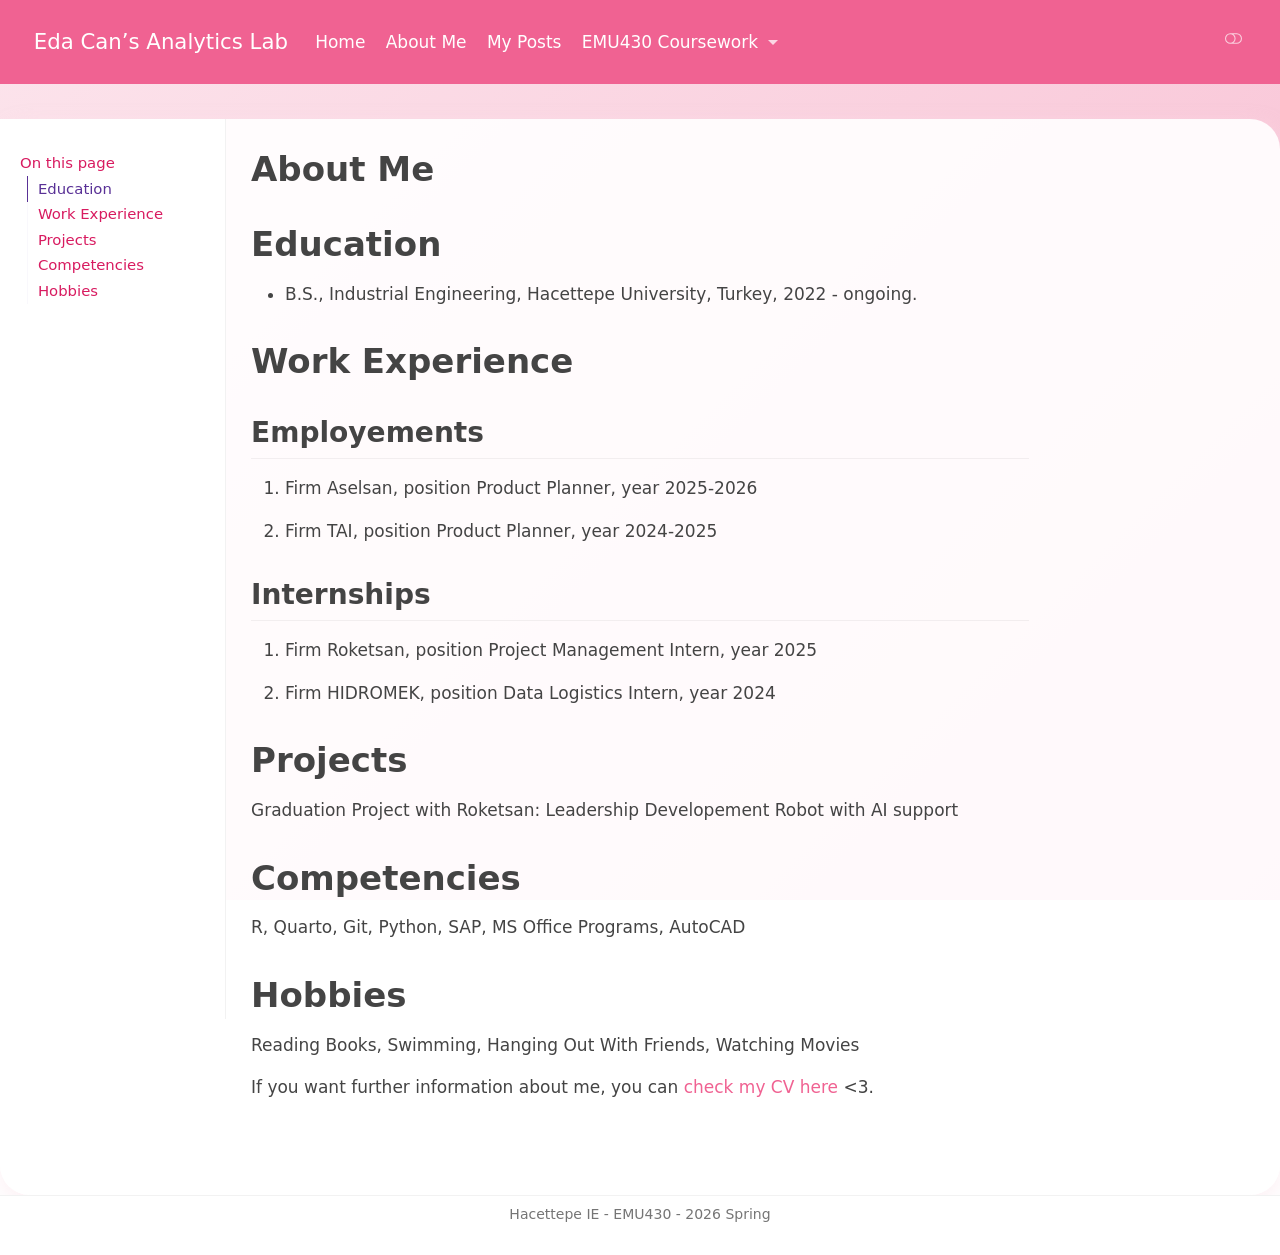
==== commit 73aef301: "style changes" ====
--- a/docs/about.html
+++ b/docs/about.html
@@ -377,7 +377,7 @@
 <section id="hobbies" class="level1">
 <h1>Hobbies</h1>
 <p>Reading Books, Swimming, Hanging Out With Friends, Watching Movies</p>
-<p><a href="cv.pdf">If you want further information about me, you can check my CV here &lt;3.</a></p>
+<p>If you want further information about me, you can <a href="CV.pdf">check my CV here</a> &lt;3.</p>
 
 
 </section>
--- a/docs/styles.css
+++ b/docs/styles.css
@@ -34,4 +34,16 @@
 
 .sidebar nav[role="doc-toc"] ul li a:hover {
   color: #f06292 !important;
-}+}
+
+
+a {
+  color: #f06292 !important; 
+  text-decoration: none; 
+}
+
+
+a:hover {
+  color: #d81b60 !important;
+  text-decoration: underline; 
+}
